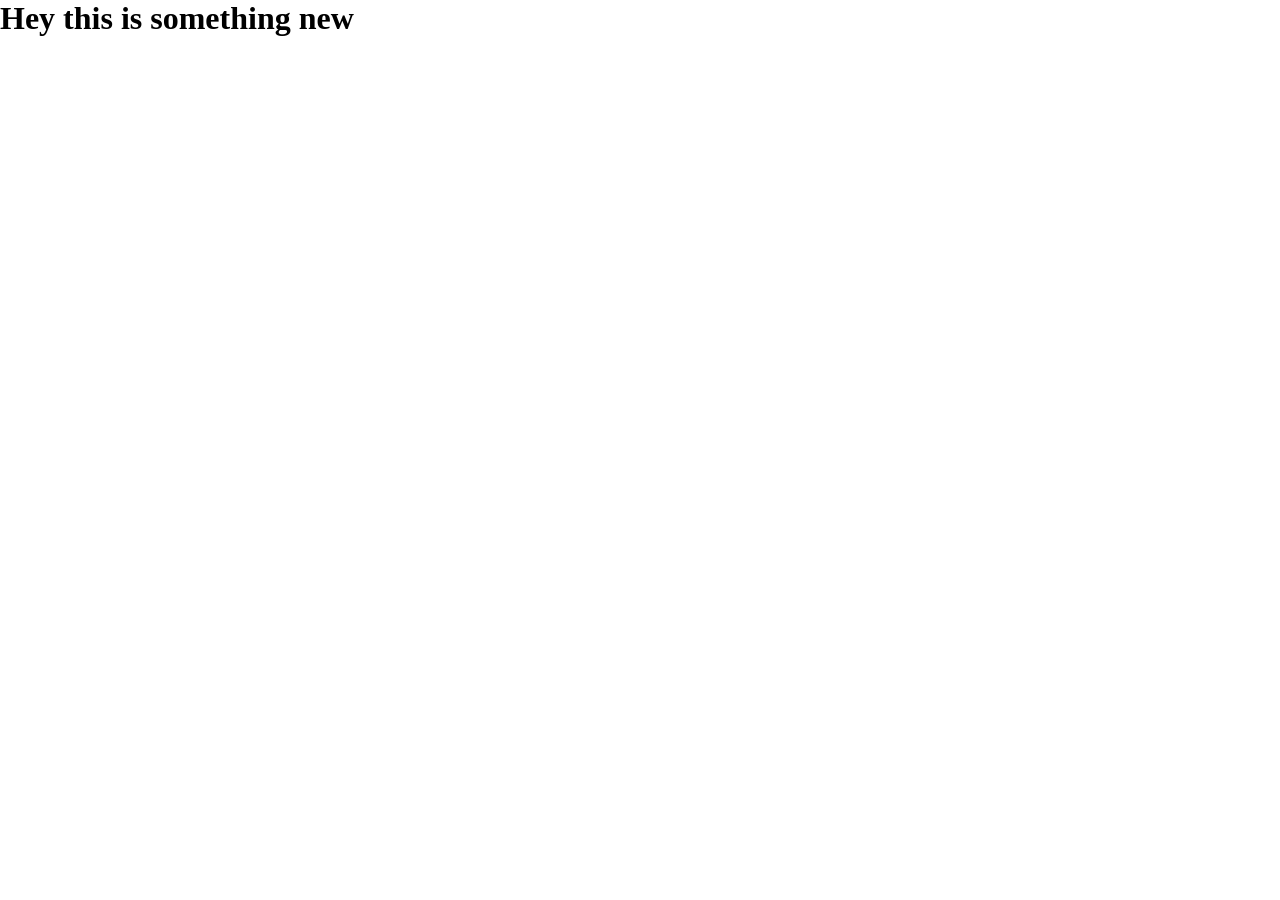
==== Day_2_DOM/index.html @ 42858752 "DOM day 2" ====
<!DOCTYPE html>
<html lang="en">
<head>
    <meta charset="UTF-8">
    <meta name="viewport" content="width=device-width, initial-scale=1.0">
    <title>DOM day 2</title>
    <link rel="stylesheet" href="style.css">
</head>
<body>
    <main>
        <h1>Hey this is something new</h1>
    </main>

    <script src="script.js"></script>
</body>
</html>
---- Day_2_DOM/style.css ----
*{
    margin: 0;
    padding: 0;
    box-sizing: border-box;
    font-family: 'Gilroy';
}
html , body{
    height: 100%;
    width: 100%;
}
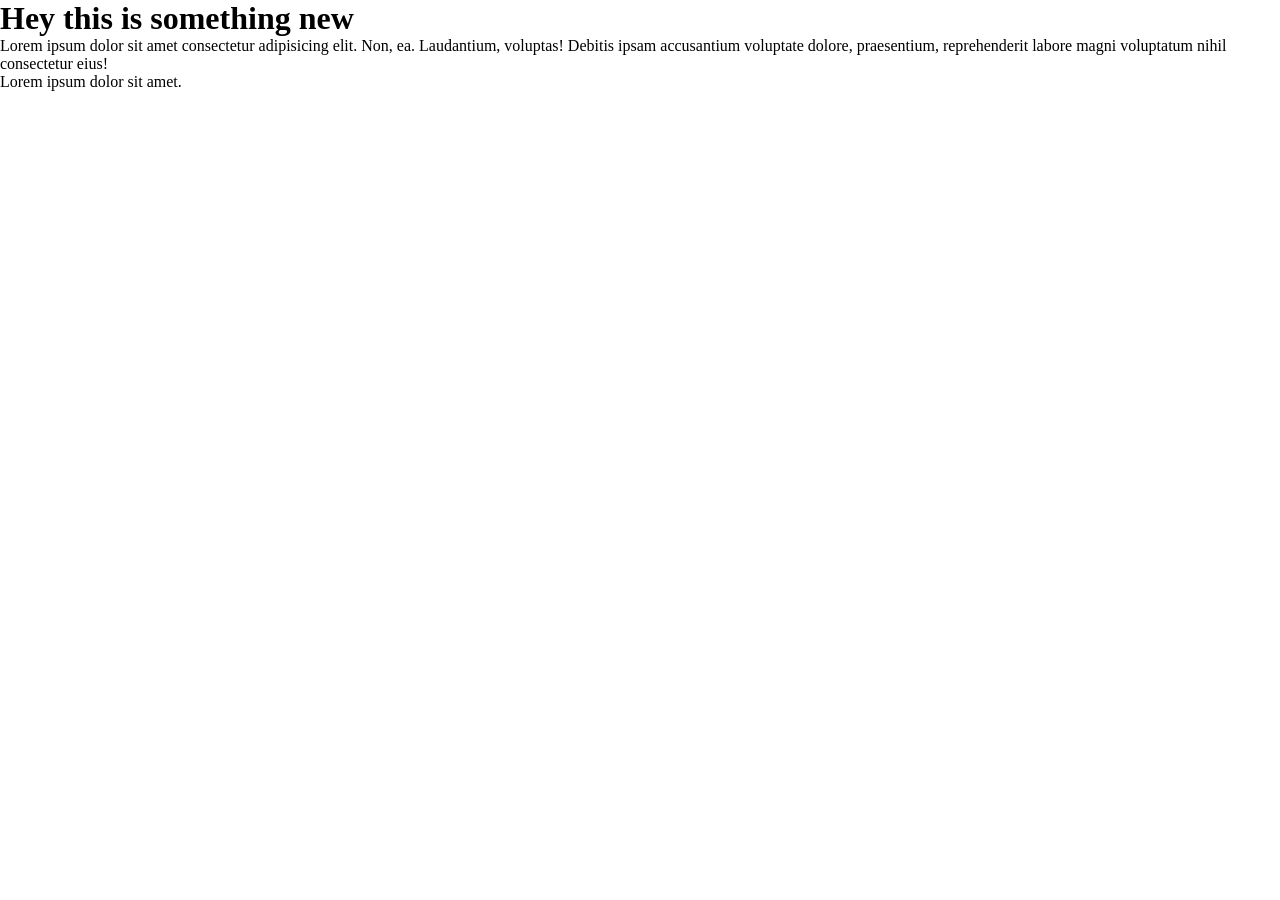
==== commit 82e81171: "learn to change HTML thorugh JS" ====
--- a/Day_2_DOM/index.html
+++ b/Day_2_DOM/index.html
@@ -10,6 +10,10 @@
     <main>
         <h1>Hey this is something new</h1>
     </main>
+    <div>
+        <p>Lorem ipsum dolor sit amet consectetur adipisicing elit. Non, ea. Laudantium, voluptas! Debitis ipsam accusantium voluptate dolore, praesentium, reprehenderit labore magni voluptatum nihil consectetur eius!</p>
+    </div>
+    Lorem ipsum dolor sit amet.
 
     <script src="script.js"></script>
 </body>
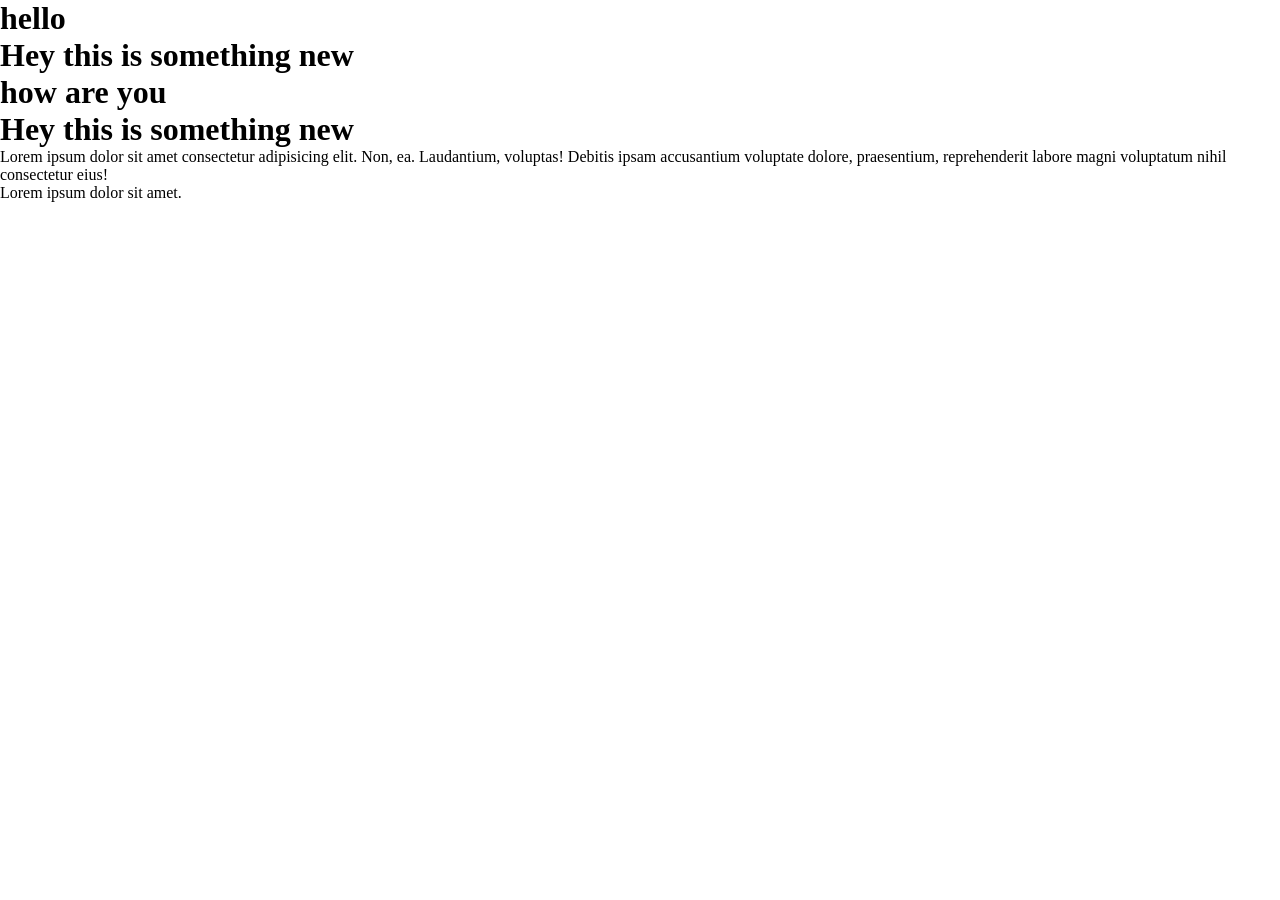
==== commit 93eb0f31: "finding classes in js" ====
--- a/Day_2_DOM/index.html
+++ b/Day_2_DOM/index.html
@@ -8,6 +8,9 @@
 </head>
 <body>
     <main>
+        <h1 class="heading" >hello</h1>
+        <h1 id="head1"  class="heading">Hey this is something new</h1>
+        <h1>how are you</h1>
         <h1>Hey this is something new</h1>
     </main>
     <div>
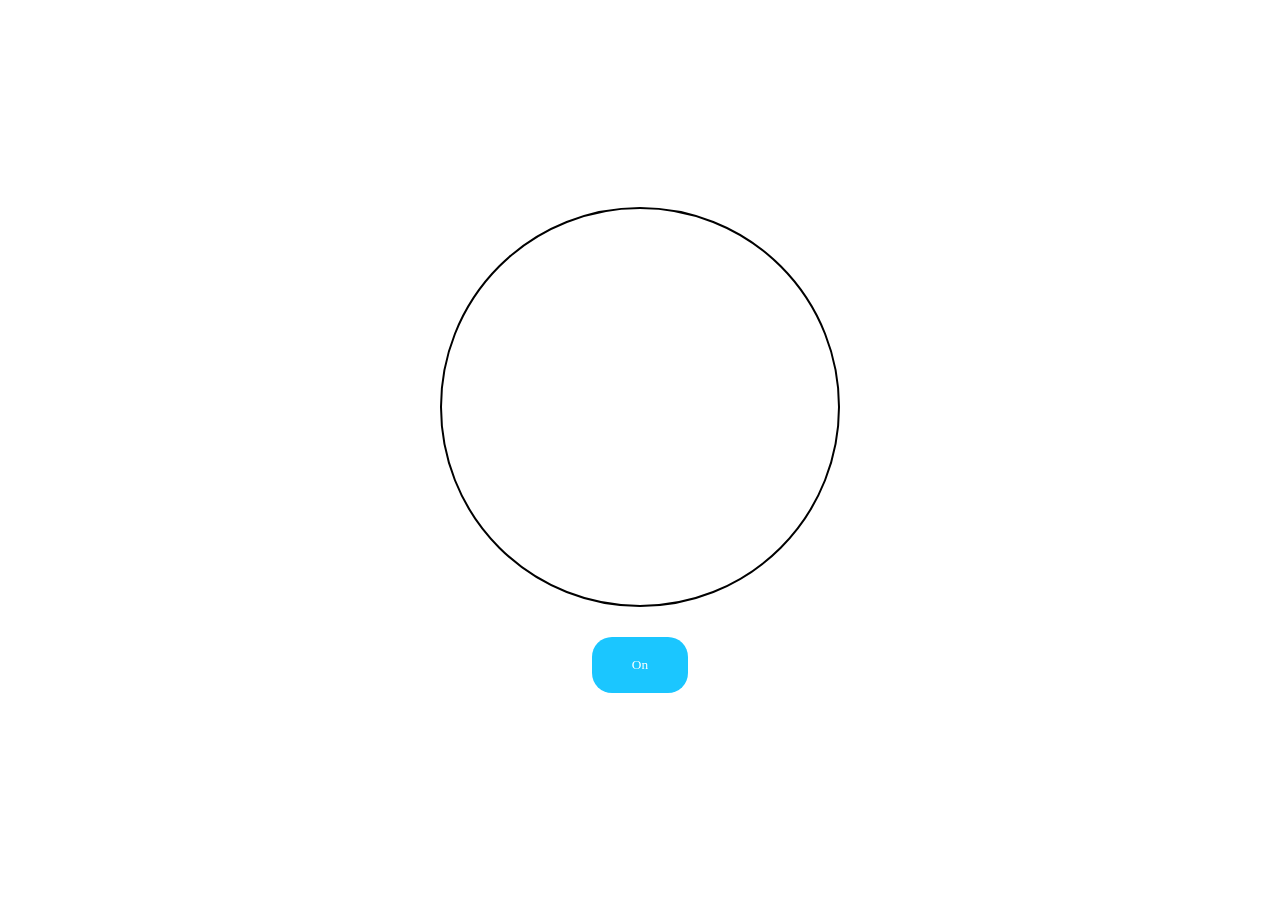
==== commit e6318208: "Turning a bulb on and off" ====
--- a/Day_2_DOM/index.html
+++ b/Day_2_DOM/index.html
@@ -3,20 +3,15 @@
 <head>
     <meta charset="UTF-8">
     <meta name="viewport" content="width=device-width, initial-scale=1.0">
-    <title>DOM day 2</title>
+    <title>Bulb</title>
     <link rel="stylesheet" href="style.css">
 </head>
 <body>
-    <main>
-        <h1 class="heading" >hello</h1>
-        <h1 id="head1"  class="heading">Hey this is something new</h1>
-        <h1>how are you</h1>
-        <h1>Hey this is something new</h1>
-    </main>
-    <div>
-        <p>Lorem ipsum dolor sit amet consectetur adipisicing elit. Non, ea. Laudantium, voluptas! Debitis ipsam accusantium voluptate dolore, praesentium, reprehenderit labore magni voluptatum nihil consectetur eius!</p>
-    </div>
-    Lorem ipsum dolor sit amet.
+    
+<main>
+    <div class="bulb"></div>
+    <button>On</button>
+</main>
 
     <script src="script.js"></script>
 </body>
--- a/Day_2_DOM/style.css
+++ b/Day_2_DOM/style.css
@@ -7,4 +7,29 @@
 html , body{
     height: 100%;
     width: 100%;
+}
+
+main{
+    display: flex;
+    justify-content: center;
+    align-items: center;
+    flex-direction: column;
+    gap: 30px;
+    height: 100%;
+    width: 100%;
+}
+
+.bulb{
+    height: 400px;
+    width: 400px;
+    border-radius: 50%;
+    border: 2px solid black;
+}
+
+button{
+    padding:20px 40px;
+    color: white;
+    background-color: rgb(27, 198, 255);
+    border-radius: 20px;
+    border: none;
 }
